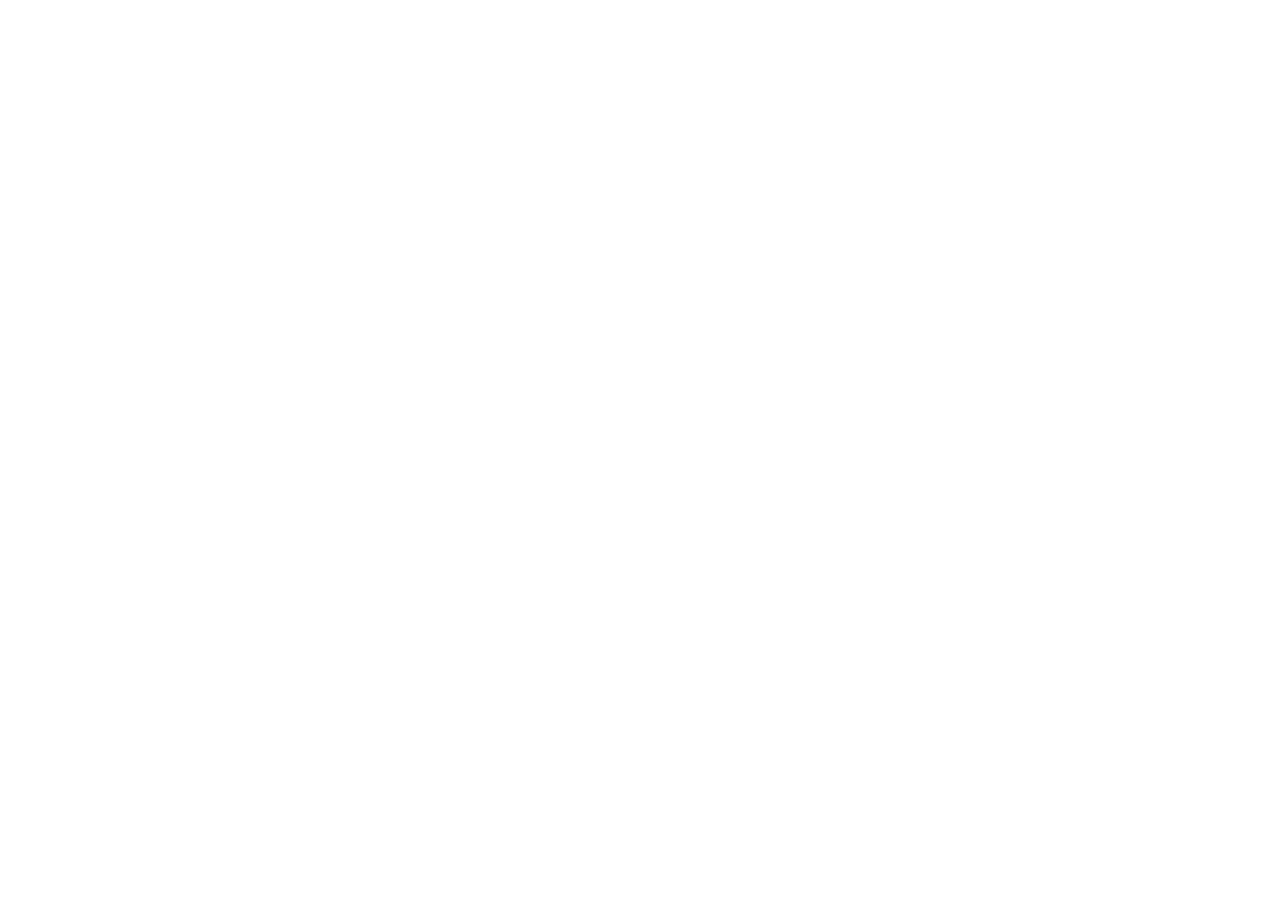
==== index.html @ 16f09862 "Estructurando archivos y setup base del proyecto" ====
<!DOCTYPE html>
<html lang="en">
<head>
    <meta charset="UTF-8">
    <meta http-equiv="X-UA-Compatible" content="IE=edge">
    <meta name="viewport" content="width=device-width, initial-scale=1.0">
    <title>Document</title>
</head>
<body>
    
</body>
</html>
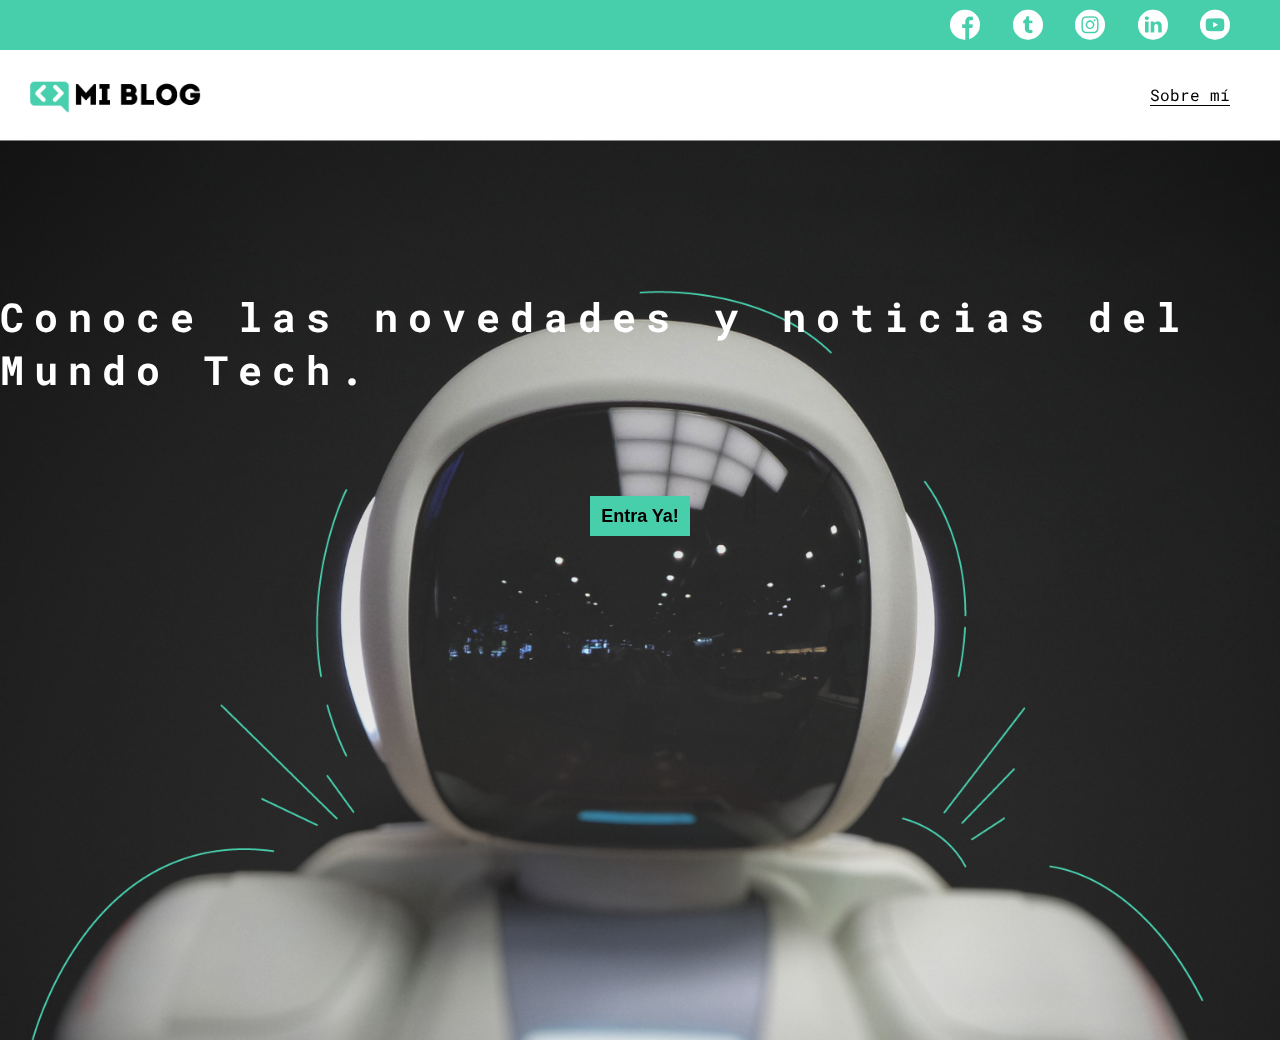
==== commit e8363242: "Maquetación y estucturación del Home" ====
--- a/index.html
+++ b/index.html
@@ -4,9 +4,47 @@
     <meta charset="UTF-8">
     <meta http-equiv="X-UA-Compatible" content="IE=edge">
     <meta name="viewport" content="width=device-width, initial-scale=1.0">
-    <title>Document</title>
+
+    <link rel="preconnect" href="https://fonts.googleapis.com">
+    <link rel="preconnect" href="https://fonts.gstatic.com" crossorigin>
+    <link href="https://fonts.googleapis.com/css2?family=Roboto+Mono:wght@400;500;700&family=Roboto+Slab:wght@400;700&family=Roboto:wght@400;500;700;900&display=swap" rel="stylesheet">
+
+    <link rel="stylesheet" href="./css/style.css">
+    <link rel="stylesheet" href="./css/font/flaticon.css">
+
+    <title>Mi Blog</title>
 </head>
 <body>
+
+    <header>
+        <section class="header-icons-container">
+            <div class="icons">
+                <a href=""> <span class="flaticon-001-facebook"></span> </a>
+                <a href=""> <span class="flaticon-002-twitter"></span> </a>
+                <a href=""> <span class="flaticon-011-instagram"></span> </a>
+                <a href=""> <span class="flaticon-010-linkedin"></span> </a>
+                <a href=""> <span class="flaticon-008-youtube"></span> </a>
+            </div>
+        </section>
+        <nav>
+            <section class="nav-logo-container">
+                <a href="/"> <img src="./assets/img/Logo-negro.png" alt="Logo Blog"> </a>
+            </section>
+            <section class="profile-link">
+                <a href="./perfil.html">Sobre mí</a>
+            </section>
+        </nav>
+    </header>
+
+    <main class="home-main">
+        <section class="main-container">
+            <h2 class="home-main-title">Conoce las novedades y noticias del Mundo Tech.</h2>
+
+            <button class="home-main-button">
+                <a href="#">Entra Ya!</a>
+            </button>
+        </section>
+    </main>
     
 </body>
 </html>--- a/css/style.css
+++ b/css/style.css
@@ -0,0 +1,141 @@
+:root{
+    --font-small: 1.2rem;
+    --font-medium: 1.4rem;
+    --font-large: 1.6rem;
+    --color-primary: #47cfac;
+
+    /* Fuentes */
+    --font-roboto: 'Roboto', sans-serif;
+    --font-robotoMono: 'Roboto Mono', monospace;
+    --font-robotoSlab: 'Roboto Slab', serif;
+}
+
+*{
+    margin: 0;
+    padding: 0;
+    box-sizing: border-box;
+}
+
+html{
+    font-size: 62.5%;
+    scroll-behavior: smooth;
+}
+
+body{
+    font-family: var(--font-robotoMono);
+    position: fixed;
+    top: 0;
+    bottom: 0;
+    left: 0;
+    right: 0;
+    font-size: var(--font-large);
+}
+
+a{
+    text-decoration: none;
+    display: inline;
+    color: black;
+}
+
+header {
+    width: 100%;
+    height: 140px;
+    display: grid;
+    grid-template-rows: 1fr 1fr;
+}
+
+header .header-icons-container {
+    width: 100%;
+    height: 50px;
+    display: grid;
+    background-color: var(--color-primary);
+}
+
+header .header-icons-container .icons {
+    width: 300px;
+    height: auto;
+    display: flex;
+    justify-items: flex-end;
+    align-items: center;
+    justify-content: space-between;
+    justify-self: end;
+    margin-right: 50px;
+}
+
+header .icons span {
+    color: white;
+}
+
+nav {
+    display: grid;
+    grid-template-columns: 1fr 1fr;
+    height: 90px;
+}
+
+nav .nav-logo-container {
+    margin-left: 5px;
+}
+
+nav .nav-logo-container img {
+    width: 220px;
+    margin-top: 10px;
+}
+
+nav .profile-link {
+    display: flex;
+    align-items: center;
+    justify-content: flex-end;
+    margin-right: 50px;
+}
+
+nav .profile-link a {
+    color: black;
+    border-bottom: 1px solid black;
+}
+
+.home-main {
+    height: 100%;
+    background-image: url('../assets/img/Cover.png');
+    background-size: cover;
+    background-position: center;
+    background-repeat: no-repeat;
+    display: flex;
+    justify-content: center;
+}
+
+main .main-container {
+    justify-items: center;
+    /* text-align: center; */
+    margin-top: 15rem;
+    font-family: monospace;
+}
+
+main .main-container .home-main-title {
+    width: 100%;
+    font-family: var(--font-robotoMono);
+    color: white;
+    letter-spacing: 10px;
+    font-size: 4rem;
+}
+
+.home-main-button {
+    width: 100px;
+    height: 40px;
+    border: none;
+    background-color: var(--color-primary);
+    color: rgb(34, 34, 34);
+    margin: 100px auto;
+    display: grid;
+    align-items: center;
+}
+
+.home-main-button a {
+    font-size: 1.8rem;
+    margin: auto;
+    font-weight: bold;
+}
+
+.home-main-button a:hover {
+    background-color: var(--color-primary);
+    transform: scale(1.1);
+}--- a/css/font/flaticon.css
+++ b/css/font/flaticon.css
@@ -0,0 +1,46 @@
+	/*
+  	Flaticon icon font: Flaticon
+  	Creation date: 20/12/2018 09:27
+  	*/
+
+@font-face {
+  font-family: "Flaticon";
+  src: url("./Flaticon.eot");
+  src: url("./Flaticon.eot?#iefix") format("embedded-opentype"),
+       url("./Flaticon.woff") format("woff"),
+       url("./Flaticon.ttf") format("truetype"),
+       url("./Flaticon.svg#Flaticon") format("svg");
+  font-weight: normal;
+  font-style: normal;
+}
+
+@media screen and (-webkit-min-device-pixel-ratio:0) {
+  @font-face {
+    font-family: "Flaticon";
+    src: url("./Flaticon.svg#Flaticon") format("svg");
+  }
+}
+
+[class^="flaticon-"]:before, [class*=" flaticon-"]:before,
+[class^="flaticon-"]:after, [class*=" flaticon-"]:after {   
+  font-family: Flaticon;
+        font-size: 30px;
+font-style: normal;
+margin-left: 20px;
+}
+
+.flaticon-001-facebook:before { content: "\f100"; }
+.flaticon-002-twitter:before { content: "\f101"; }
+.flaticon-003-whatsapp:before { content: "\f102"; }
+.flaticon-004-groupme:before { content: "\f103"; }
+.flaticon-005-kik:before { content: "\f104"; }
+.flaticon-006-skype:before { content: "\f105"; }
+.flaticon-007-periscope:before { content: "\f106"; }
+.flaticon-008-youtube:before { content: "\f107"; }
+.flaticon-009-itunes:before { content: "\f108"; }
+.flaticon-010-linkedin:before { content: "\f109"; }
+.flaticon-011-instagram:before { content: "\f10a"; }
+.flaticon-012-messenger:before { content: "\f10b"; }
+.flaticon-013-twitter-1:before { content: "\f10c"; }
+.flaticon-014-snapchat:before { content: "\f10d"; }
+.flaticon-015-reddit:before { content: "\f10e"; }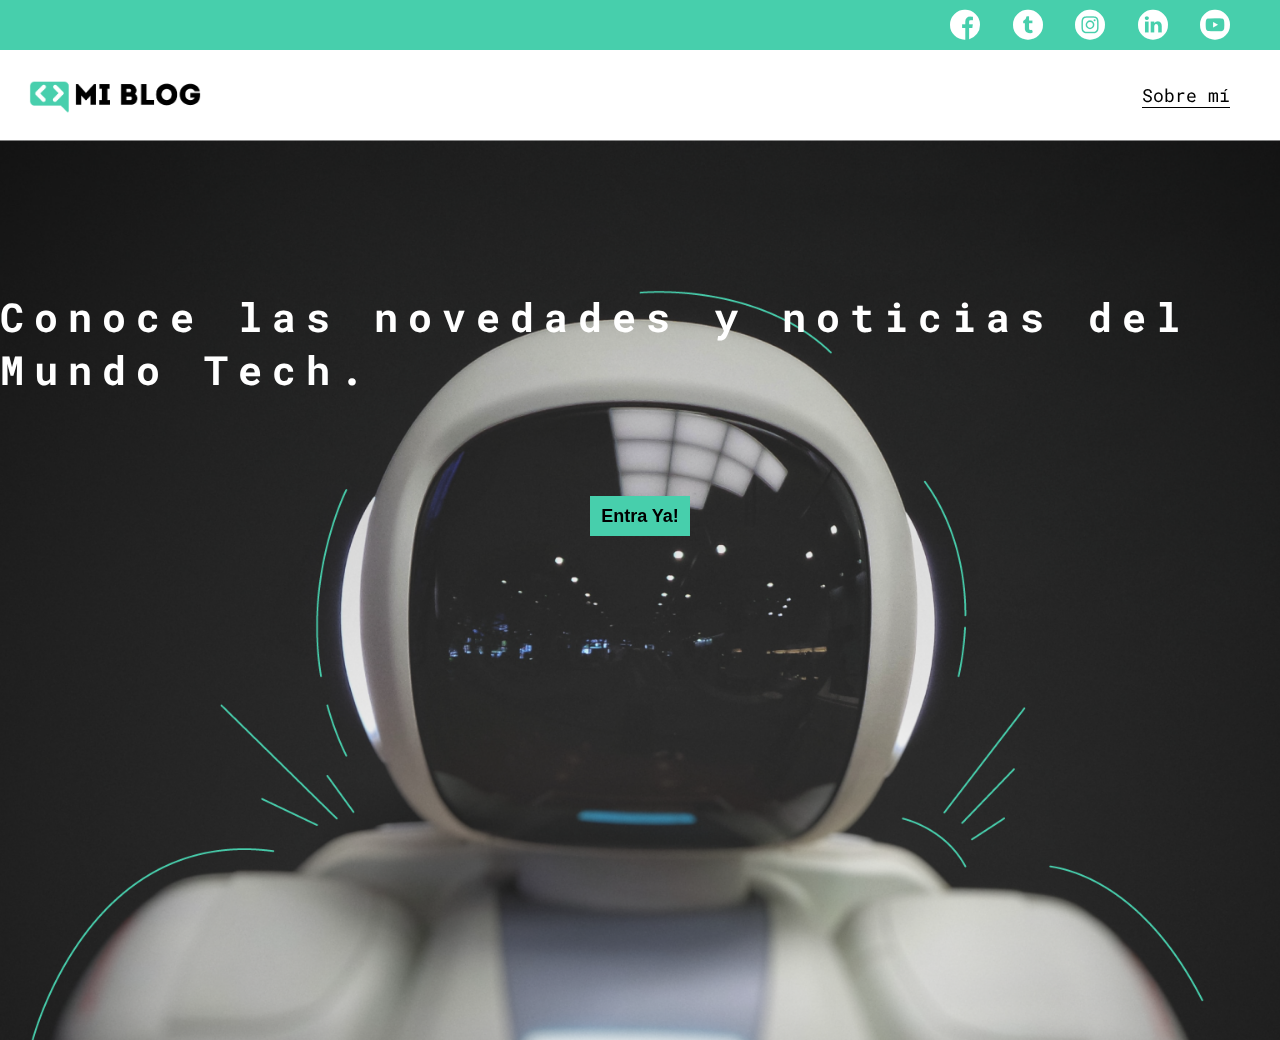
==== commit 8edbd2a6: "Maquetación y estructuración de la vista general de los posts publicados" ====
--- a/index.html
+++ b/index.html
@@ -14,7 +14,7 @@
 
     <title>Mi Blog</title>
 </head>
-<body>
+<body class="home-body">
 
     <header>
         <section class="header-icons-container">
@@ -28,7 +28,7 @@
         </section>
         <nav>
             <section class="nav-logo-container">
-                <a href="/"> <img src="./assets/img/Logo-negro.png" alt="Logo Blog"> </a>
+                <a href="./index.html"> <img src="./assets/img/Logo-negro.png" alt="Logo Blog"> </a>
             </section>
             <section class="profile-link">
                 <a href="./perfil.html">Sobre mí</a>
@@ -41,7 +41,7 @@
             <h2 class="home-main-title">Conoce las novedades y noticias del Mundo Tech.</h2>
 
             <button class="home-main-button">
-                <a href="#">Entra Ya!</a>
+                <a href="blogs.html">Entra Ya!</a>
             </button>
         </section>
     </main>
--- a/css/style.css
+++ b/css/style.css
@@ -1,8 +1,10 @@
 :root{
-    --font-small: 1.2rem;
-    --font-medium: 1.4rem;
-    --font-large: 1.6rem;
+    /* Colores */
     --color-primary: #47cfac;
+    --color-light-green: #88d6c3;
+    --color-white: whitesmoke;
+    --color-grey: rgb(223, 221, 221);
+    --color-black-soft: #22272d;
 
     /* Fuentes */
     --font-roboto: 'Roboto', sans-serif;
@@ -23,18 +25,25 @@
 
 body{
     font-family: var(--font-robotoMono);
+}
+
+a{
+    text-decoration: none;
+    display: inline;
+    color: black;
+}
+
+.home-body {
     position: fixed;
     top: 0;
     bottom: 0;
     left: 0;
     right: 0;
-    font-size: var(--font-large);
-}
-
-a{
-    text-decoration: none;
-    display: inline;
-    color: black;
+}
+
+.grid-container {
+    max-width: 980px;
+    margin: auto;
 }
 
 header {
@@ -90,6 +99,7 @@
 
 nav .profile-link a {
     color: black;
+    font-size: 1.8rem;
     border-bottom: 1px solid black;
 }
 
@@ -138,4 +148,116 @@
 .home-main-button a:hover {
     background-color: var(--color-primary);
     transform: scale(1.1);
+}
+
+.blogs-main {
+    display: grid;
+}
+
+.blogs-news-container {
+    background-color: #e6e9ed;
+    padding: 0 50px 40px;
+}
+
+.blogs-main-new {
+    display: grid;
+    grid-template-columns: 2fr 1fr;
+    grid-template-rows: 2fr;
+}
+
+.blogs-news-img-container {
+    grid-column: 1;
+}
+
+.blogs-news-img-container img {
+    width: 85%;
+}
+
+.blogs-news-info-container {
+    grid-column: 2;
+}
+
+.blogs-news-info-container p {
+    font-size: 1.6rem;
+    margin-bottom: 35px;
+}
+
+.blogs-posts-container {
+    padding: 0 50px 40px;
+}
+
+.blogs-posts-container h3 {
+    border-bottom: 1px solid #cdd2da;
+    padding-bottom: 20px;
+    text-align: center;
+}
+
+/* .blogs-main-new h3 {
+    margin-top: 10px;
+    margin-bottom: 15px;
+    font-size: 2.0rem;
+}
+
+.blogs-news-info-container h2 {
+    font-size: 2.2rem;
+} */
+
+.blogs-button {
+    display: inline-block;
+    margin: 10px 0;
+    border: 2px solid var(--color-light-green);
+    padding: 10px 15px;
+    font-size: 1.2rem;
+    transition: all 0.5s ease-out;
+}
+
+.blogs-button:hover {
+    border: 2px solid white;
+    color: var(--color-white);
+    background-color: var(--color-primary);
+}
+
+/* .blogs-news-info-container a:hover {
+    transform: scale(0.4);
+} */
+
+.blogs-posts-container .post-container {
+    display: inline-block;
+    padding-left: 10px;
+    max-width: 30%;
+    margin-bottom: 50px;
+}
+
+.post-container {
+    background-color: #f6f7f8;
+    box-shadow: 5px 5px 10px var(--color-light-green);
+    margin: 5px;
+    /* border: 1px solid black; */
+}
+
+.post-container p {
+    font-size: 1.6rem;
+}
+
+.blogs-posts-container .post-container p {
+    margin-bottom: 35px;
+}
+
+.blogs-posts-container .post-container img {
+    width: 100%;
+}
+
+footer {
+    width: 100%;
+    height: 105px;
+    background-color: var(--color-black-soft);
+    border-top: 35px solid var(--color-primary);
+    text-align: center;
+}
+
+footer p{
+    color: var(--color-white);
+    font-size: 1.6rem;
+    margin-top: 30px;
+    margin-bottom: 30px;
 }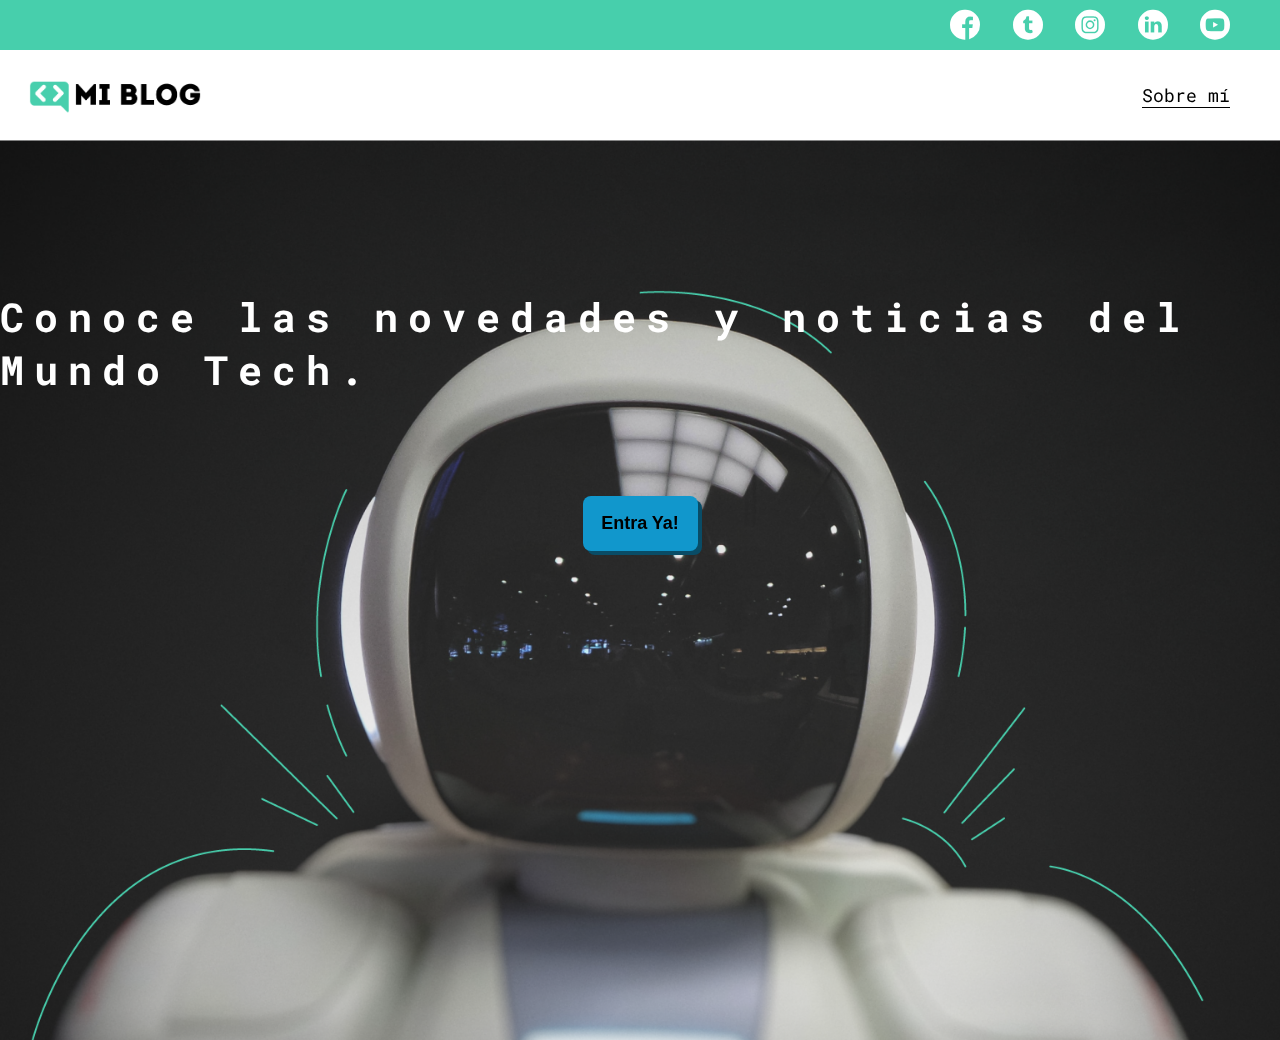
==== commit 0481b1db: "Estructurando página del contenido del post" ====
--- a/index.html
+++ b/index.html
@@ -41,7 +41,7 @@
             <h2 class="home-main-title">Conoce las novedades y noticias del Mundo Tech.</h2>
 
             <button class="home-main-button">
-                <a href="blogs.html">Entra Ya!</a>
+                <a href="./blog.html">Entra Ya!</a>
             </button>
         </section>
     </main>
--- a/css/style.css
+++ b/css/style.css
@@ -42,7 +42,7 @@
 }
 
 .grid-container {
-    max-width: 980px;
+    max-width: 1040px;
     margin: auto;
 }
 
@@ -128,11 +128,23 @@
     font-size: 4rem;
 }
 
+button {
+    background-color: #1197cc;
+    box-shadow: #094c66 4px 4px 0px;
+    border-radius: 8px;
+    transition: transform 200ms, box-shadow 200ms;
+}
+
+button:active {
+    transform: translateY(4px) translateX(4px);
+    box-shadow: #094c66 0px 0px 0px;
+}
+
 .home-main-button {
-    width: 100px;
-    height: 40px;
+    width: 115px;
+    height: 55px;
     border: none;
-    background-color: var(--color-primary);
+    /* background-color: var(--color-primary); */
     color: rgb(34, 34, 34);
     margin: 100px auto;
     display: grid;
@@ -146,7 +158,7 @@
 }
 
 .home-main-button a:hover {
-    background-color: var(--color-primary);
+    background-color: #1197cc;
     transform: scale(1.1);
 }
 
@@ -192,7 +204,7 @@
     text-align: center;
 }
 
-/* .blogs-main-new h3 {
+.blogs-main-new h3 {
     margin-top: 10px;
     margin-bottom: 15px;
     font-size: 2.0rem;
@@ -200,7 +212,7 @@
 
 .blogs-news-info-container h2 {
     font-size: 2.2rem;
-} */
+}
 
 .blogs-button {
     display: inline-block;
@@ -260,4 +272,64 @@
     font-size: 1.6rem;
     margin-top: 30px;
     margin-bottom: 30px;
-}+}
+
+.blogpost__img-container img {
+    width: 100%;
+}
+
+.blogpost__main-container .grid-container {
+    width: 65%;
+    text-align: justify;
+}
+
+.blogpost__main-container h3 {
+    font-size: 1.8rem;
+    margin-bottom: 20px;
+    border-bottom: 1px solid #cdd2da;
+}
+
+.blogpost__main-container .grid-container h1 {
+    font-size: 2.0rem;
+    margin-bottom: 15px;
+}
+
+.blogpost__main-container .grid-container p {
+    font-size: 1.6rem;
+    margin-bottom: 15px;
+}
+
+.contact__main-container {
+    display: flex;
+    align-items: center;
+    justify-content: space-around;
+    width: 100%;
+    height: 170px;
+    background-color: #cdd2da;
+}
+
+.contact__main-container img {
+    display: flex;
+    height: 70px;
+    margin-right: 10px;
+}
+
+.contact__main-container a {
+    font-size: 1.4rem;
+    font-weight: bold;
+    text-decoration: underline;
+    margin-bottom: 15px;
+    padding-bottom: 5px;
+}
+
+.contact__section {
+    display: flex;
+    padding: 100px 0;
+    align-items: center;
+}
+
+.contact__left,
+.contact__right {
+    width: 60%;
+}
+
